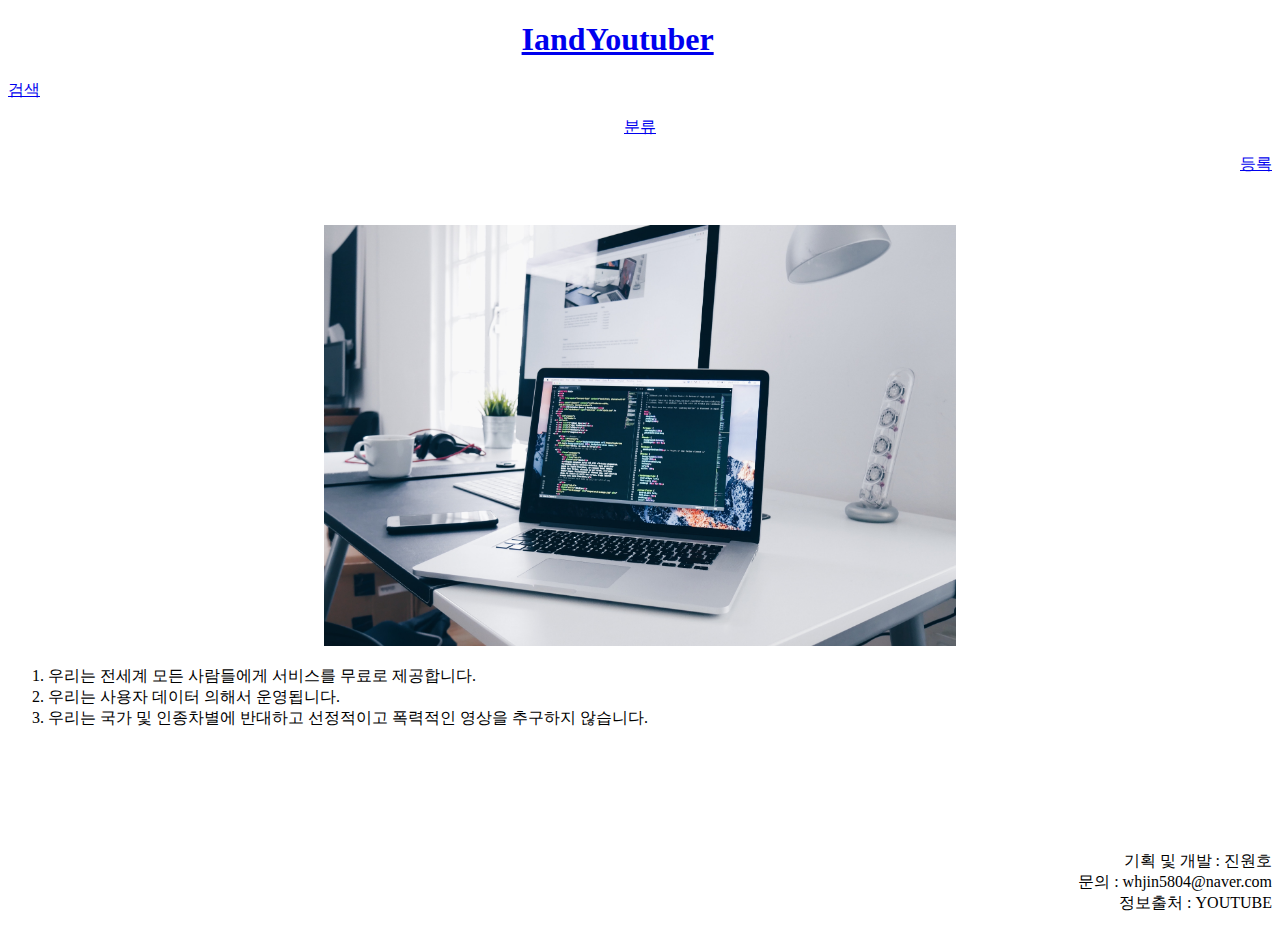
==== index.html @ b27025b1 "Add files via upload" ====
<!doctype html>
<html>
<head>
<title>유튜브 추천 사이트에 오신걸 환영합니다.</title>
<meta charset="utf-8">

</head>
<body>
    <h1><img scr="youtube.jpg" width="40%" height="20%"> <a href="index.html">IandYoutuber</a></h1>

    
   <a href="1.html"><p align="left">검색</p></a>
   <a href="2.html"><p align="center">분류</p></a>
   <a href="3.html"><p align="right">등록</p></a> <br>
    



<p align="center"><img src="coding.jpg" width="50%" ></p>
<p style="margin-top:10.8px;">
<ol><li>우리는 전세계 모든 사람들에게 서비스를 무료로 제공합니다.</li>
<li>우리는 사용자 데이터 의해서 운영됩니다.</li>
<li>우리는 국가 및 인종차별에 반대하고 
    선정적이고 폭력적인 영상을 추구하지 않습니다.</li></ol> <br><br><br><br><br>
  <p align="right">  기획 및 개발 : 진원호<br>
    문의 : whjin5804@naver.com<br>
    정보출처 : YOUTUBE</p>
</body>
</html>
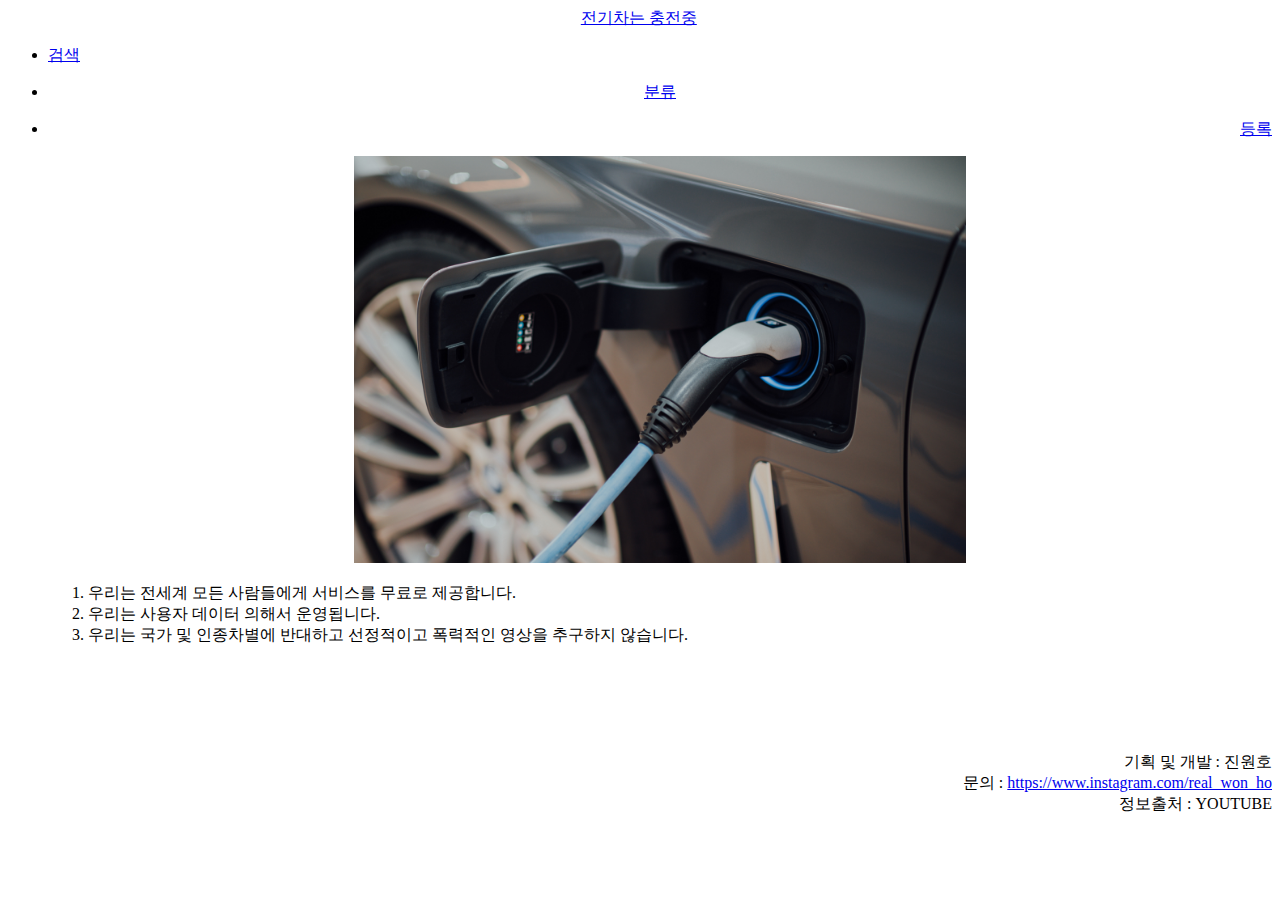
==== commit 20ddc3d8: "Add files via upload" ====
--- a/index.html
+++ b/index.html
@@ -1,18 +1,20 @@
 <!doctype html>
 <html>
 <head>
-<title>유튜브 추천 사이트에 오신걸 환영합니다.</title>
+<title>전기차 충전소 정보 사이트에 오신 것을 환영합니다.</title>
 <meta charset="utf-8">
+<style type="text/css"></style>
 
 </head>
 <body>
-    <h1><img scr="youtube.jpg" width="40%" height="20%"> <a href="index.html">IandYoutuber</a></h1>
+    <hi><img scr="coding.jpg" width="45%" height="20%"> <a href="index.html" width="100%">전기차는 충전중 </a></h1>
 
-    
-   <a href="1.html"><p align="left">검색</p></a>
-   <a href="2.html"><p align="center">분류</p></a>
-   <a href="3.html"><p align="right">등록</p></a> <br>
-    
+  <ul id="main-menu">
+   <li><a href="1.html"><p align="left">검색</p></a></li>
+   <li><a href="2.html"><p align="center">분류</p></a></li>
+   <li><a href="3.html"><p align="right">등록</p></a></li> 
+    <n{float : left; border: 1px solid red;}></n>
+     
 
 
 
@@ -22,8 +24,28 @@
 <li>우리는 사용자 데이터 의해서 운영됩니다.</li>
 <li>우리는 국가 및 인종차별에 반대하고 
     선정적이고 폭력적인 영상을 추구하지 않습니다.</li></ol> <br><br><br><br><br>
-  <p align="right">  기획 및 개발 : 진원호<br>
-    문의 : whjin5804@naver.com<br>
-    정보출처 : YOUTUBE</p>
+   <p align="right">  기획 및 개발 : 진원호<br> 
+   문의 : <a href="insta">https://www.instagram.com/real_won_ho</a><br>
+   정보출처 : YOUTUBE</p>
+   <p><div id="disqus_thread"></div>
+    <script>
+    
+    /**
+    *  RECOMMENDED CONFIGURATION VARIABLES: EDIT AND UNCOMMENT THE SECTION BELOW TO INSERT DYNAMIC VALUES FROM YOUR PLATFORM OR CMS.
+    *  LEARN WHY DEFINING THESE VARIABLES IS IMPORTANT: https://disqus.com/admin/universalcode/#configuration-variables*/
+    /*
+    var disqus_config = function () {
+    this.page.url = PAGE_URL;  // Replace PAGE_URL with your page's canonical URL variable
+    this.page.identifier = PAGE_IDENTIFIER; // Replace PAGE_IDENTIFIER with your page's unique identifier variable
+    };
+    */
+    (function() { // DON'T EDIT BELOW THIS LINE
+    var d = document, s = d.createElement('script');
+    s.src = 'https://web1-knieobgysd.disqus.com/embed.js';
+    s.setAttribute('data-timestamp', +new Date());
+    (d.head || d.body).appendChild(s);
+    })();
+    </script>
+    <noscript>Please enable JavaScript to view the <a href="https://disqus.com/?ref_noscript">comments powered by Disqus.</a></noscript></p>
 </body>
 </html>
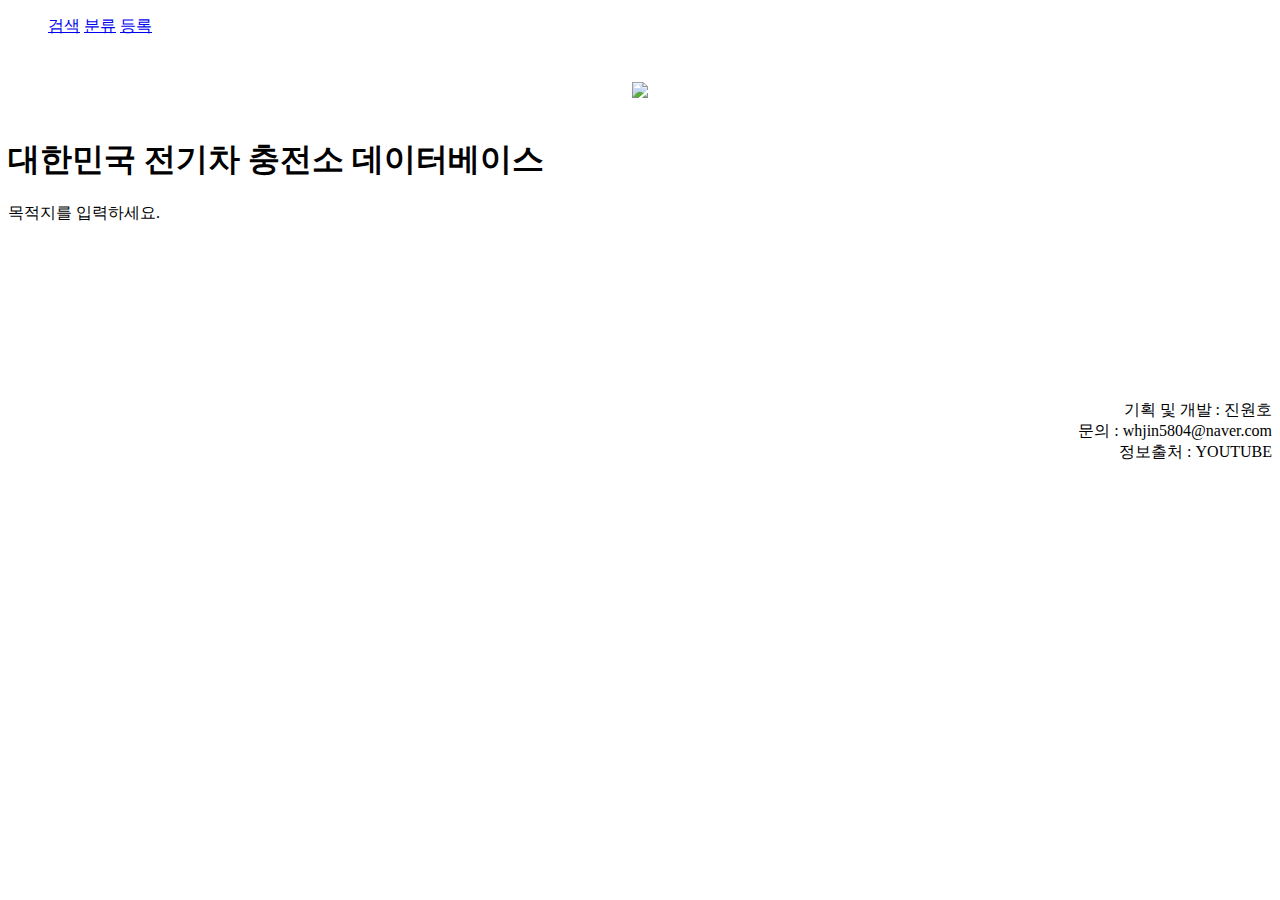
==== commit 32c942f6: "Add files via upload" ====
--- a/index.html
+++ b/index.html
@@ -3,29 +3,47 @@
 <head>
 <title>전기차 충전소 정보 사이트에 오신 것을 환영합니다.</title>
 <meta charset="utf-8">
-<style type="text/css"></style>
+<!-- Global site tag (gtag.js) - Google Analytics -->
+<script async src="https://www.googletagmanager.com/gtag/js?id=UA-172046773-1"></script>
+<script>
+  window.dataLayer = window.dataLayer || [];
+  function gtag(){dataLayer.push(arguments);}
+  gtag('js', new Date());
+
+  gtag('config', 'UA-172046773-1');
+</script>
+
+<link rel="stylesheet" href="style.css">
 
 </head>
 <body>
-    <hi><img scr="coding.jpg" width="45%" height="20%"> <a href="index.html" width="100%">전기차는 충전중 </a></h1>
-
-  <ul id="main-menu">
-   <li><a href="1.html"><p align="left">검색</p></a></li>
-   <li><a href="2.html"><p align="center">분류</p></a></li>
-   <li><a href="3.html"><p align="right">등록</p></a></li> 
-    <n{float : left; border: 1px solid red;}></n>
-     
+  
+  
+  <div>
+  <div id="menu">
+    <ol class="menu">
+     <a href="1.html">검색</a>
+     <a href="2.html">분류</a>
+     <a href="3.html">등록</a>
+      </ol> 
+  </div>
+  <div id="menubar">
+    <h1> <a href="index.html"> <p align="center"> <img src="그림01.jpg"  width="30%"> </a> </p> 
+    대한민국 전기차 충전소 데이터베이스</h1>
+    </div>
+    <div id ="naame"> <p>목적지를 입력하세요.</div>
+      </div>
+          <br><br><br><br><br><br><br><br>
+      
+  <!-- 빼는게 좋지않을까?
+<li>우리는 사용자 데이터 의해서 운영됩니다.</li>
+<li>우리는 국가 및 인종차별에 반대하고 
+    선정적이고 폭력적인 영상을 추구하지 않습니다.</li>
+-->
 
 
-
-<p align="center"><img src="coding.jpg" width="50%" ></p>
-<p style="margin-top:10.8px;">
-<ol><li>우리는 전세계 모든 사람들에게 서비스를 무료로 제공합니다.</li>
-<li>우리는 사용자 데이터 의해서 운영됩니다.</li>
-<li>우리는 국가 및 인종차별에 반대하고 
-    선정적이고 폭력적인 영상을 추구하지 않습니다.</li></ol> <br><br><br><br><br>
    <p align="right">  기획 및 개발 : 진원호<br> 
-   문의 : <a href="insta">https://www.instagram.com/real_won_ho</a><br>
+   문의 : <a>whjin5804@naver.com</a><br>
    정보출처 : YOUTUBE</p>
    <p><div id="disqus_thread"></div>
     <script>
@@ -47,5 +65,6 @@
     })();
     </script>
     <noscript>Please enable JavaScript to view the <a href="https://disqus.com/?ref_noscript">comments powered by Disqus.</a></noscript></p>
-</body>
-</html>
+ 
+  </body>
+    </html>
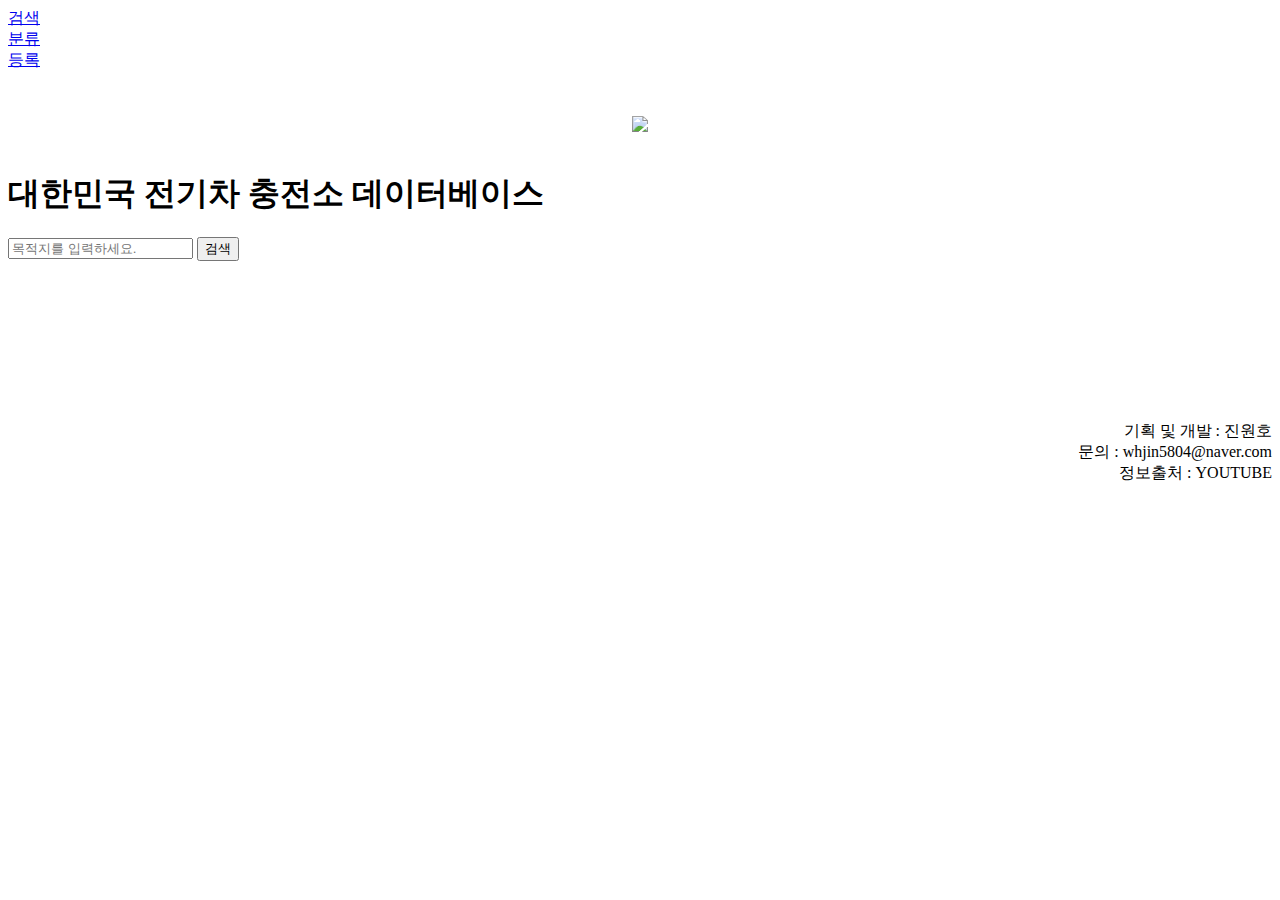
==== commit 7fc1c31b: "Add files via upload" ====
--- a/index.html
+++ b/index.html
@@ -18,21 +18,23 @@
 </head>
 <body>
   
-  
-  <div>
-  <div id="menu">
-    <ol class="menu">
-     <a href="1.html">검색</a>
-     <a href="2.html">분류</a>
-     <a href="3.html">등록</a>
-      </ol> 
+  <div class="container">
+    <div><a href="head1.html">검색</div></a>
+    <div><a href="head2.html">분류</div></a>
+    <div><a href="head3.html">등록</div></a>
   </div>
+
   <div id="menubar">
     <h1> <a href="index.html"> <p align="center"> <img src="그림01.jpg"  width="30%"> </a> </p> 
     대한민국 전기차 충전소 데이터베이스</h1>
     </div>
-    <div id ="naame"> <p>목적지를 입력하세요.</div>
-      </div>
+
+    <div id="name">
+          <input type="text" placeholder="목적지를 입력하세요.">
+          <button>검색</button>     
+        </div>
+  
+    
           <br><br><br><br><br><br><br><br>
       
   <!-- 빼는게 좋지않을까?
@@ -42,9 +44,12 @@
 -->
 
 
-   <p align="right">  기획 및 개발 : 진원호<br> 
+  <div class="wonho"> 
+  <p align="right">  기획 및 개발 : 진원호<br> 
    문의 : <a>whjin5804@naver.com</a><br>
-   정보출처 : YOUTUBE</p>
+   정보출처 : YOUTUBE</p></div>
+
+<!--
    <p><div id="disqus_thread"></div>
     <script>
     
@@ -65,6 +70,6 @@
     })();
     </script>
     <noscript>Please enable JavaScript to view the <a href="https://disqus.com/?ref_noscript">comments powered by Disqus.</a></noscript></p>
- 
+--> 
   </body>
     </html>
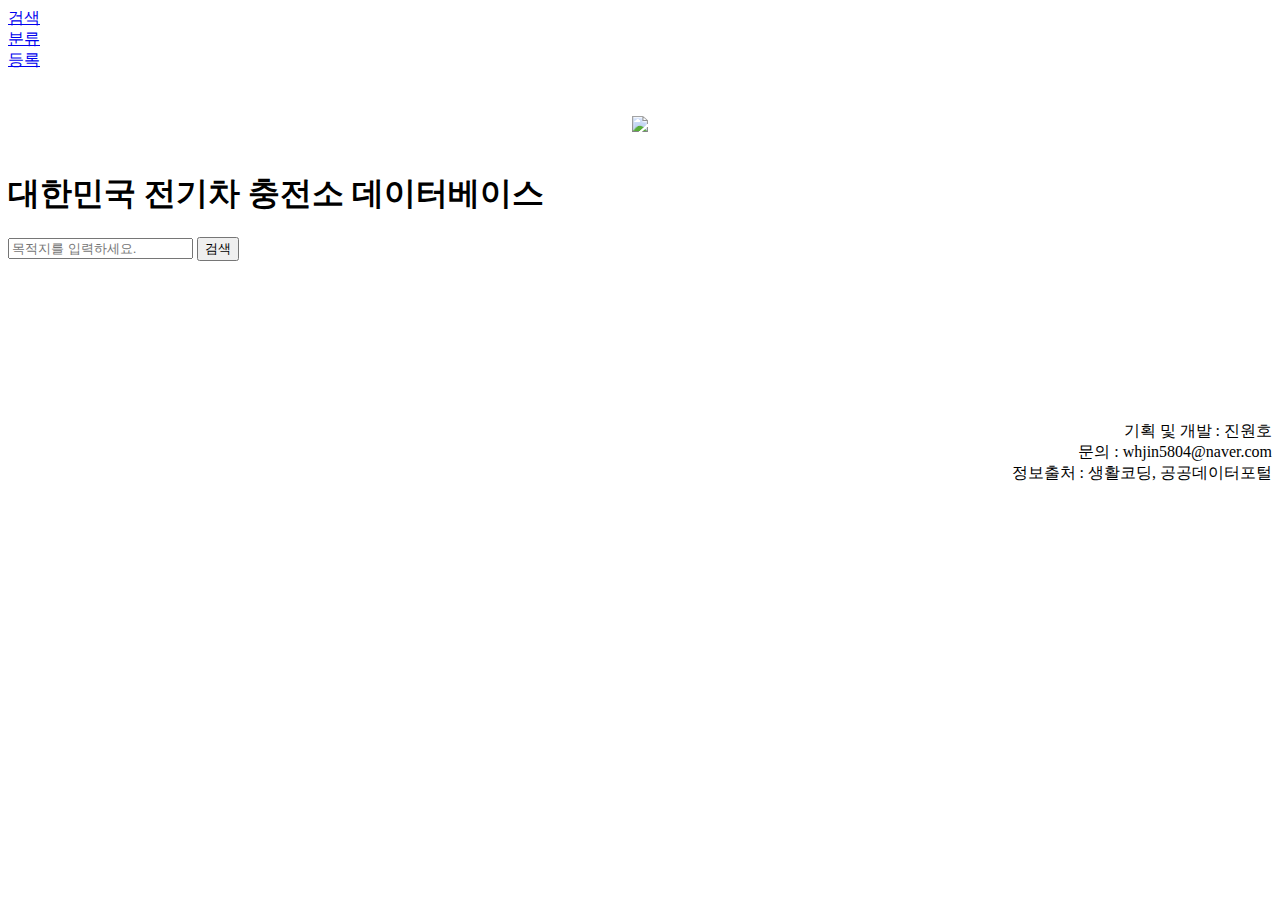
==== commit f5de44e1: "Add files via upload" ====
--- a/index.html
+++ b/index.html
@@ -47,7 +47,7 @@
   <div class="wonho"> 
   <p align="right">  기획 및 개발 : 진원호<br> 
    문의 : <a>whjin5804@naver.com</a><br>
-   정보출처 : YOUTUBE</p></div>
+   정보출처 : 생활코딩, 공공데이터포털</p></div>
 
 <!--
    <p><div id="disqus_thread"></div>
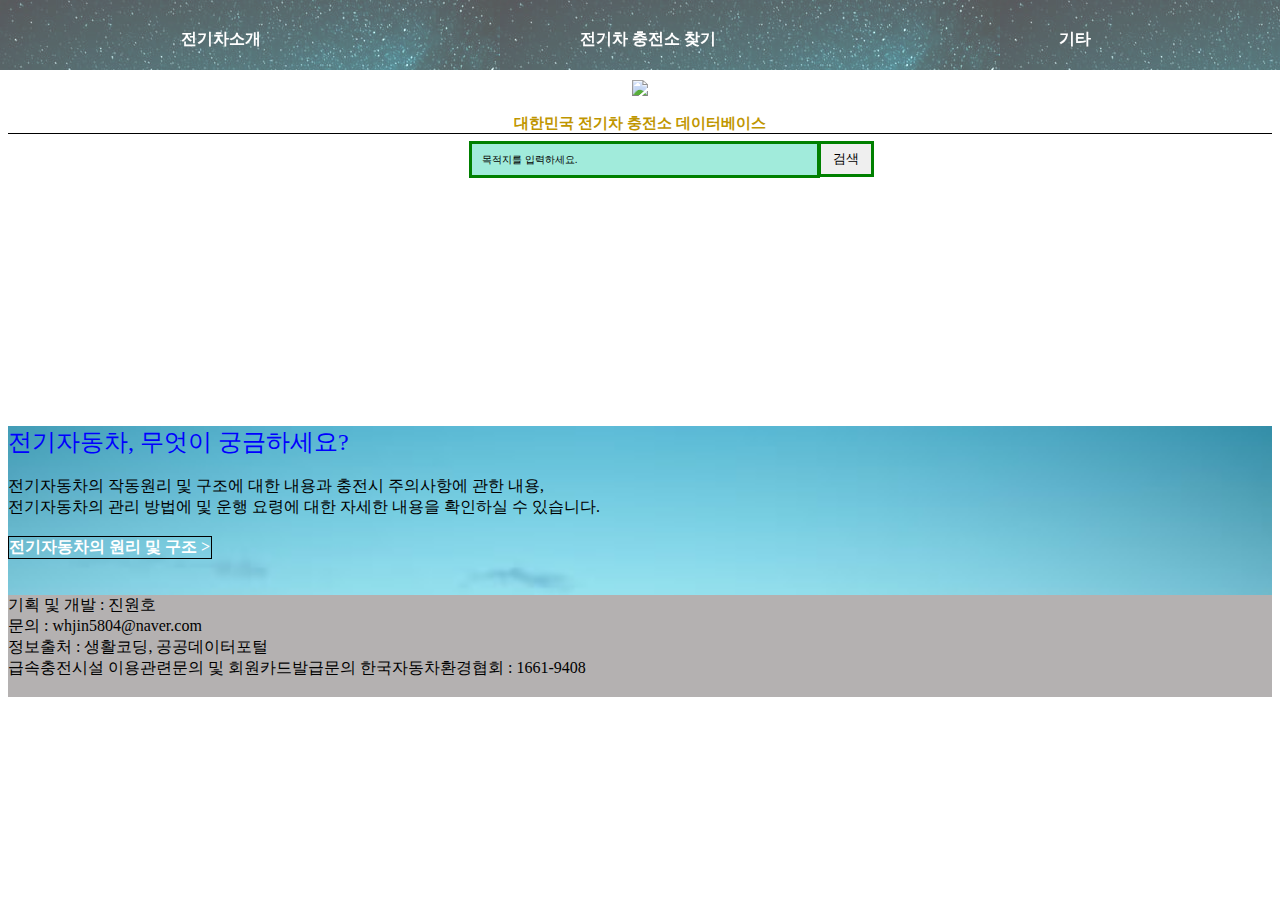
==== commit 58ce4b19: "Add files via upload" ====
--- a/index.html
+++ b/index.html
@@ -17,25 +17,42 @@
 
 </head>
 <body>
+  <a href="head1.html">전기차는 식사중</a><br>
+  <div class="container">
+    <div class="item item1"><a href="head1.html">전기차소개</div></a>
+    <div class="item item2"><a href="head2.html">전기차 충전소 찾기</div></a>
+    <div class="item item3"><a href="head3.html">기타</div></a>
+    
+  </div>
+  <br><br>
+
   
-  <div class="container">
-    <div><a href="head1.html">검색</div></a>
-    <div><a href="head2.html">분류</div></a>
-    <div><a href="head3.html">등록</div></a>
-  </div>
+    <div id="menubar">
+      <h1> <a href="index.html"> <p align="center"> <img src="그림01.jpg"  width="30%"> </a> </p> 
+        대한민국 전기차 충전소 데이터베이스</h1>
+    </div>
+     
+    <div class="button1">
+        <div id="name">
+        <input type="text" placeholder="목적지를 입력하세요.">
+        <button>검색</button>     
+      </div>
+    </div>
+      <br><br><br><br><br><br>
+      <br><br><br><br><br><br><br><br>
 
-  <div id="menubar">
-    <h1> <a href="index.html"> <p align="center"> <img src="그림01.jpg"  width="30%"> </a> </p> 
-    대한민국 전기차 충전소 데이터베이스</h1>
-    </div>
 
-    <div id="name">
-          <input type="text" placeholder="목적지를 입력하세요.">
-          <button>검색</button>     
-        </div>
-  
-    
-          <br><br><br><br><br><br><br><br>
+
+
+      <div class="explain">
+        <font size="5px" color="blue">전기자동차, 무엇이 궁금하세요?</font><br><br>
+        전기자동차의 작동원리 및 구조에 대한 내용과 충전시 주의사항에 관한 내용,<br>
+        전기자동차의 관리 방법에 및 운행 요령에 대한 자세한 내용을 확인하실 수 있습니다.
+        <br><br> <div class="explain1"><a href="head1.html">전기자동차의 원리 및 구조 ></a> </div>
+        <br><br>
+      </div>
+      
+
       
   <!-- 빼는게 좋지않을까?
 <li>우리는 사용자 데이터 의해서 운영됩니다.</li>
@@ -45,11 +62,15 @@
 
 
   <div class="wonho"> 
-  <p align="right">  기획 및 개발 : 진원호<br> 
-   문의 : <a>whjin5804@naver.com</a><br>
-   정보출처 : 생활코딩, 공공데이터포털</p></div>
+   기획 및 개발 : 진원호<br> 
+   문의 : whjin5804@naver.com</a><br>
+   정보출처 : 생활코딩, 공공데이터포털<br>
+   급속충전시설 이용관련문의 및 회원카드발급문의 한국자동차환경협회 : 1661-9408
+  <br><br>
+  
+  </div>
 
-<!--
+<!-- 댓글기능
    <p><div id="disqus_thread"></div>
     <script>
     
--- a/style.css
+++ b/style.css
@@ -0,0 +1,134 @@
+/*메뉴바*/
+.container {display:flex;
+          width:100%;
+          height:2vh;
+          flex-wrap: wrap;
+          flex-direction: column;
+          justify-content: start;
+          position: fixed;
+                              
+         }
+         
+              .item {width:33.3%;
+                     height:50px;
+                     flex: 1 0 auto;
+                     text-decoration-color:red;
+                     border:1px black;
+                     text-align: center;
+              }  
+              
+              .item::after{width:33.3%;
+                height:70px;
+                width:100%;
+                content: "";
+                background-image: url('star.jpg');
+                position: fixed;
+                top:0;
+                left:0;
+                z-index:-1;
+                opacity: 0.3;
+              }  
+                         
+              
+              .item1{margin-left:flex-start;
+              }
+               .item2{align-self: center;
+              }
+              .item3{align-self: flex-end;
+              }        
+
+              
+/*//////////////////////////////////////////////*/
+
+                /*중앙 그림+데이터베이스 */
+                h1 {font-size:15px;
+                  text-align:center;
+                   font-family:"굴림", sans-serif;
+                   color: rgb(191, 150, 0);
+                   border-bottom:1px solid black;
+              }
+              
+          .menubar{display:flex;
+                   width:100%;
+                   height:10px;
+                  }
+
+          a{text-decoration:none; color:white;
+            font-weight: 640;}
+            /*a태그는 전부다 되는데 a는 번호못붙이는지..*/
+          
+          /*아직모르겟음..
+          a:visited{text-decoration:red;}
+          a:link{text-decoration:red;}  
+          */
+          
+          /*//////////////////////////////////////////////*/
+
+                     /* 목적지를 입력하시오 창 */
+                   .botton1{display:flex;
+                            width:100%;
+                            height:100vh;
+                            background-color: black;
+                    } 
+                  
+                div.name
+                         { height: 40px;
+                            width:400px;
+                            border: 1px solid red;
+                            background: white; 
+                            left:40%;
+                            position: relative;
+                         } 
+               
+               input{
+                  font-size: 10px;
+                  width: 325px;
+                  padding: 10px;
+                  border: 1px;
+                  outline: solid green;
+                  background:rgb(161, 235, 219);
+                  float: left;
+                  left:36.7%;
+                  position: relative;
+           }
+           
+           button {
+             width: 50px;
+             height: 30px;
+                  border: 1px;
+                  outline:solid green;
+                  left:37%;
+                  position: relative;
+                }
+                
+         input:-ms-input-placeholder {color:black;}
+         input::-webkit-input-placeholder {color:black;}
+         input::-moz-placeholder {color:black;}
+                    /*여기까지 목적지 입력 창*/
+        
+                    /*//////////////////////////////////////////////*/
+                    
+              .explain{background-image: url('car.');
+                 background-repeat: no-repeat;
+                 background-size: 100%; 
+                 background-image: url('road.jpg');
+                 background-size:100%;
+                }
+                
+                
+                .explain1{display: flex;
+                  width:16%;
+                  border:0.3px solid black;
+                  flex: 1 1 1 ;
+                  align-self: flex-start;
+                             
+                }
+                /*//////////////////////////////////////////////*/
+                        .wonho {display:flex;
+                                background-color:rgb(180, 177, 177);
+                                flex-direction: column;
+                                text-align: start;
+                                position: sticky;
+                                margin-top:auto;
+                                padding-bottom: 0;}
+                           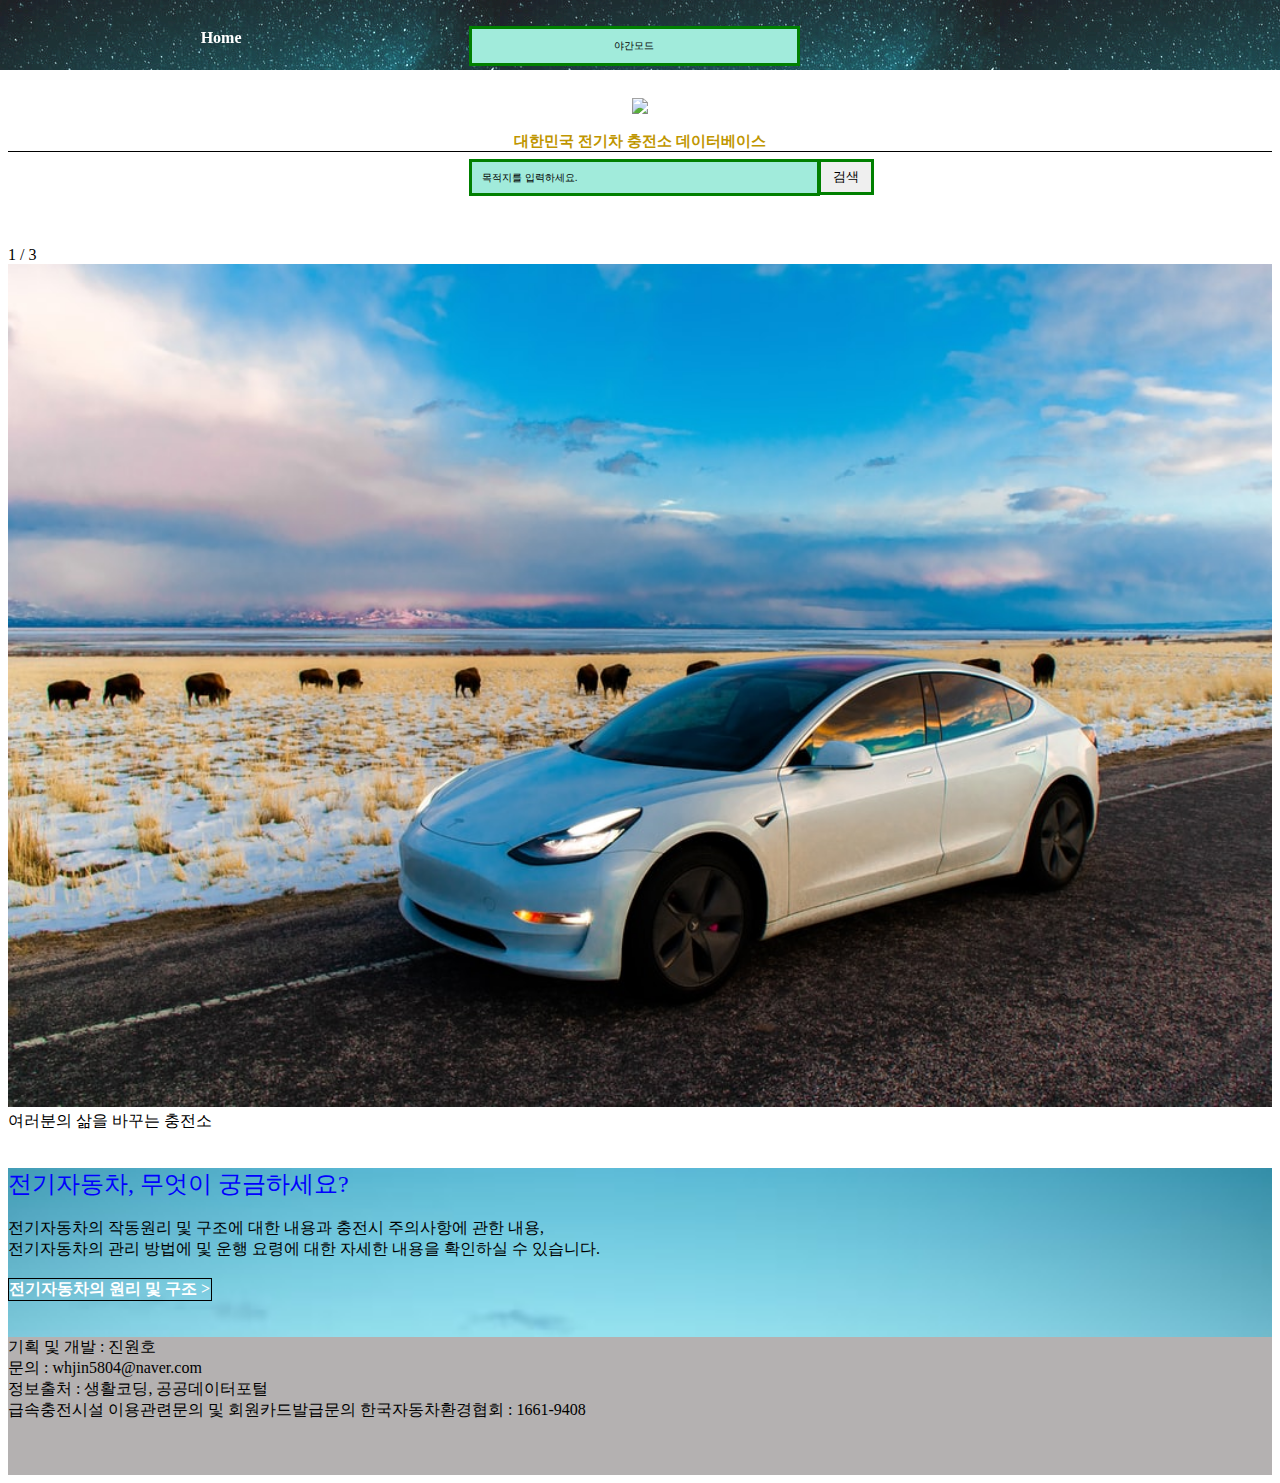
==== commit b5e3d606: "Add files via upload" ====
--- a/index.html
+++ b/index.html
@@ -1,32 +1,52 @@
 <!doctype html>
 <html>
+  <link rel="stylesheet" href="style.css">
 <head>
 <title>전기차 충전소 정보 사이트에 오신 것을 환영합니다.</title>
 <meta charset="utf-8">
-<!-- Global site tag (gtag.js) - Google Analytics -->
-<script async src="https://www.googletagmanager.com/gtag/js?id=UA-172046773-1"></script>
-<script>
-  window.dataLayer = window.dataLayer || [];
-  function gtag(){dataLayer.push(arguments);}
-  gtag('js', new Date());
 
-  gtag('config', 'UA-172046773-1');
+      <!-- Global site tag (gtag.js) - Google Analytics -->
+      <script async src="https://www.googletagmanager.com/gtag/js?id=UA-172046773-1"></script>
+      <script>
+        window.dataLayer = window.dataLayer || [];
+        function gtag(){dataLayer.push(arguments);}
+        gtag('js', new Date());
+
+        gtag('config', 'UA-172046773-1');
 </script>
 
-<link rel="stylesheet" href="style.css">
+
+<script>
+      function 주간야간컨트롤(self){
+      var target = document.querySelector('body');
+      if(self.value === '야간모드') {
+      target.style.background = 'black';
+      target.style.color = 'white';
+      self.value = '주간모드';
+      } else{
+      target.style.background = 'white';
+      target.style.color = 'black';
+     self.value = '야간모드';
+      }
+      }      
+</script>
 
 </head>
+
 <body>
-  <a href="head1.html">전기차는 식사중</a><br>
+  <a href="head1.html">전기차는 식사중</a>
   <div class="container">
+    <div class="item item0"><a href="index.html">Home</div></a>
     <div class="item item1"><a href="head1.html">전기차소개</div></a>
+    <div class="item item1"> </div></a>
     <div class="item item2"><a href="head2.html">전기차 충전소 찾기</div></a>
+    <div class="item item1"> </div></a>
     <div class="item item3"><a href="head3.html">기타</div></a>
-    
   </div>
-  <br><br>
-
-  
+  <br>
+  <input id="야간모드_주간모드" type="button" value="야간모드" onclick="
+        주간야간컨트롤(this);">
+  <br><br><br>
     <div id="menubar">
       <h1> <a href="index.html"> <p align="center"> <img src="그림01.jpg"  width="30%"> </a> </p> 
         대한민국 전기차 충전소 데이터베이스</h1>
@@ -38,9 +58,56 @@
         <button>검색</button>     
       </div>
     </div>
-      <br><br><br><br><br><br>
-      <br><br><br><br><br><br><br><br>
+      <br><br><br>
 
+  <div class="slideshow-container">
+
+    <div class="mySlides fade">
+      <div class="numbertext">1 / 3</div>
+      <img src="elcar4.jpg" style="width:100%">
+      <div class="text">여러분의 삶을 바꾸는 충전소</div>
+    </div>
+    
+    <div class="mySlides fade">
+      <div class="numbertext">2 / 3</div>
+      <img src="elcar5.jpg" style="width:100%">
+      <div class="text">여러분의 하루를 바꾸는 충전소</div>
+    </div>
+    
+    <div class="mySlides fade">
+      <div class="numbertext">3 / 3</div>
+      <img src="elcar6.jpg" style="width:100%">
+      <div class="text">여러분의 시간을 바꾸는 충전소</div>
+    </div>
+    
+    </div>
+    <br>
+    
+    <div style="text-align:center">
+      <span class="dot"></span> 
+      <span class="dot"></span> 
+      <span class="dot"></span> 
+    </div>
+  
+<script>
+  var slideIndex = 0;
+ showSlides();
+ 
+ function showSlides() {
+   var i;
+   var slides = document.getElementsByClassName("mySlides");
+   for (i = 0; i < slides.length; i++) {
+     slides[i].style.display = "none";
+   }
+   slideIndex++;
+   if (slideIndex > slides.length) {slideIndex = 1}
+   slides[slideIndex-1].style.display = "block";
+   setTimeout(showSlides, 4500); // Change image every 2 seconds
+ }
+   </script>
+ 
+
+      <br>
 
 
 
@@ -66,8 +133,7 @@
    문의 : whjin5804@naver.com</a><br>
    정보출처 : 생활코딩, 공공데이터포털<br>
    급속충전시설 이용관련문의 및 회원카드발급문의 한국자동차환경협회 : 1661-9408
-  <br><br>
-  
+  <br><br><br><br>
   </div>
 
 <!-- 댓글기능
